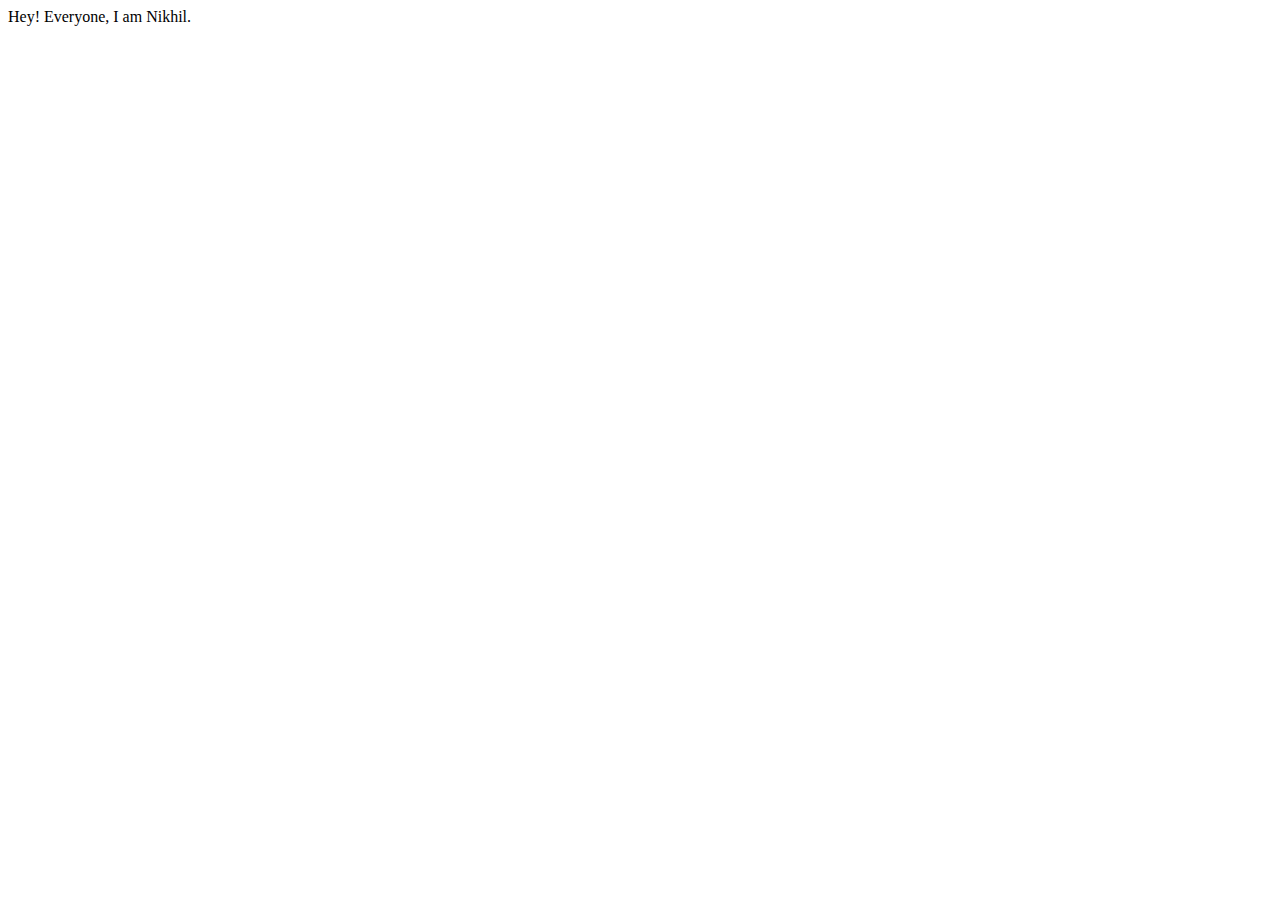
==== index.html @ 8692410e "Create index.html" ====
<!DOCTYPE html>
<html lang="en">
<head>
    <meta charset="UTF-8">
    <meta http-equiv="X-UA-Compatible" content="IE=edge">
    <meta name="viewport" content="width=device-width, initial-scale=1.0">
    <title>Nikhil's Portfolio</title>
</head>
<body>
    Hey! Everyone, I am Nikhil.
</body>
</html>
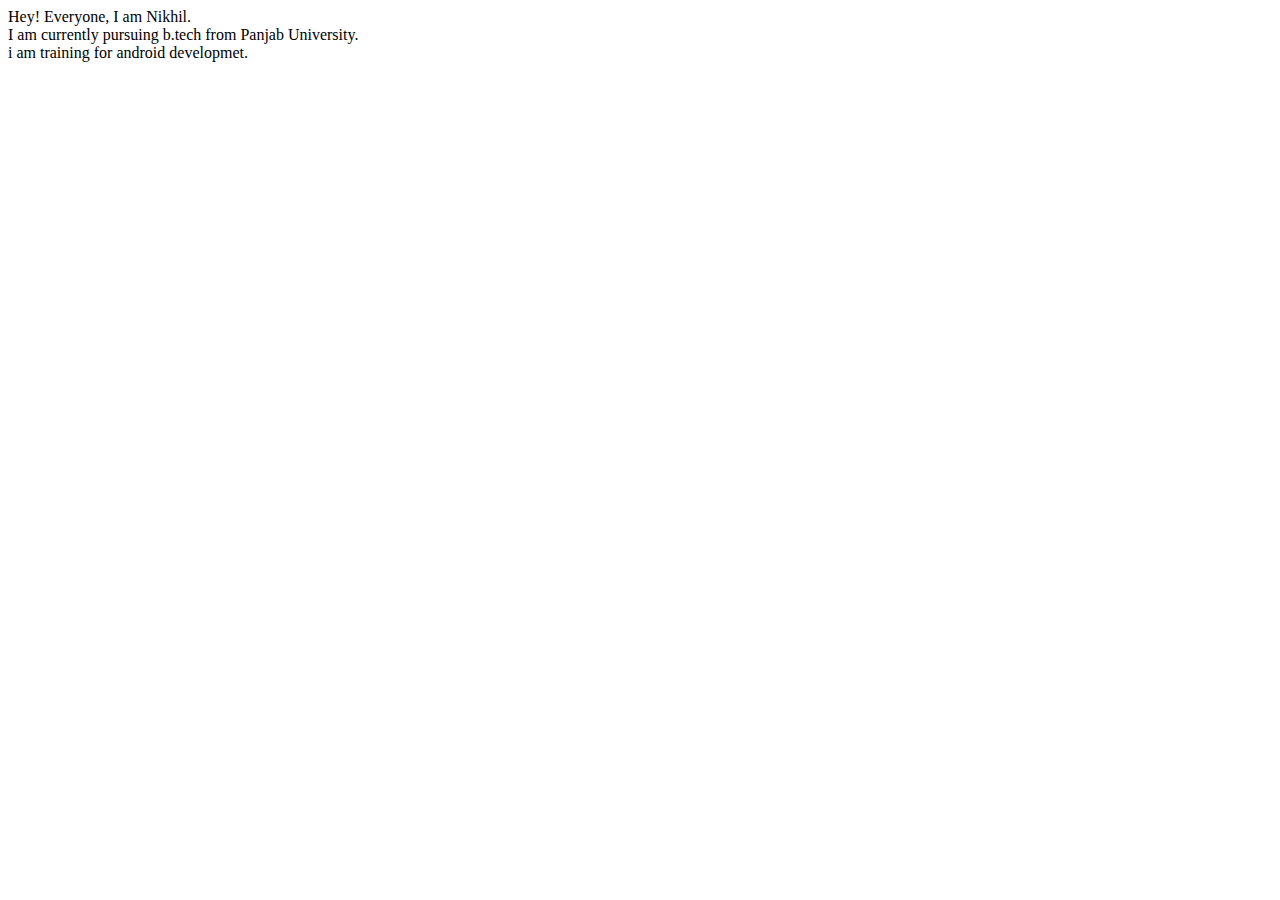
==== commit 9ddf7b76: "update project details" ====
--- a/index.html
+++ b/index.html
@@ -8,5 +8,9 @@
 </head>
 <body>
     Hey! Everyone, I am Nikhil.
+    <br>
+    I am currently pursuing b.tech from Panjab University.
+    <br>
+    i am training for android developmet.
 </body>
 </html>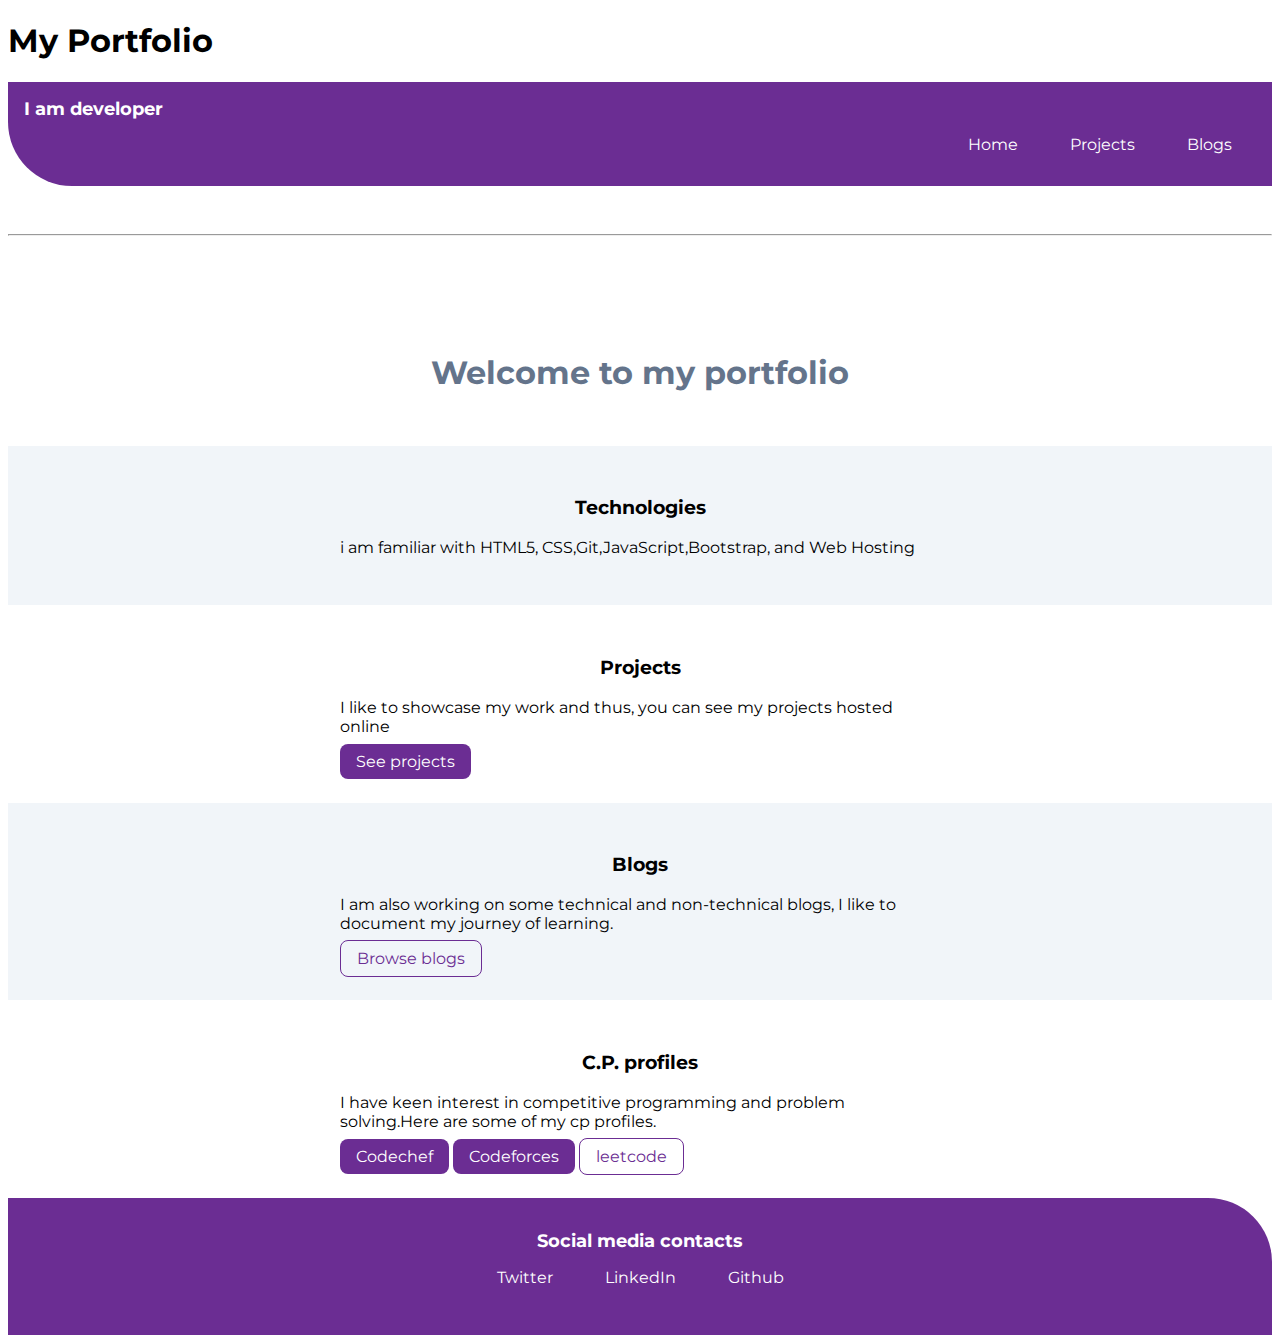
==== commit 04b27e45: "fix: hover effect" ====
--- a/index.html
+++ b/index.html
@@ -4,13 +4,76 @@
     <meta charset="UTF-8">
     <meta http-equiv="X-UA-Compatible" content="IE=edge">
     <meta name="viewport" content="width=device-width, initial-scale=1.0">
-    <title>Nikhil's Portfolio</title>
+    <title>home | Nikhil's Portfolio</title>
+    <link rel="stylesheet" href="style.css">
 </head>
 <body>
-    Hey! Everyone, I am Nikhil.
-    <br>
-    I am currently pursuing b.tech from Panjab University.
-    <br>
-    i am training for android developmet.
+    
+    <h1>My Portfolio</h1>
+    <nav class="navigation container">
+        <div class="nav-brand"><strong>I am developer</strong> </div>
+        <ul class="list-non-bullet nav-pills">
+            <li class="list-item-inline">
+                <a class="link" href="/">Home</a>
+            </li>
+            <li class="list-item-inline">
+                <a class="link" href="projects.html">Projects</a>
+            </li>
+            <li class="list-item-inline">
+                <a class="link" href="blogs.html">Blogs</a>
+            </li>
+        </ul>
+    </nav><hr> 
+    <header class="hero">
+        <img class="hero-img" src="/webimg.svg" alt="">
+        <h1 class="hero-heading">Welcome to my portfolio</h1>
+    </header>
+    <section class="section ow">
+        <h3>Technologies</h3>
+        <div class="container container-center">
+            <p>i am familiar with HTML5, CSS,Git,JavaScript,Bootstrap, and Web Hosting</p>
+        </div>
+        
+    </section>
+    <section class="section ">
+        <h3>Projects</h3>
+        <div class="container container-center">
+            <p>
+                I like to showcase my work and thus, you can see my projects hosted online
+            </p>
+            <a class="link link-primary" href="projects.html">See projects</a>
+        </div>
+    </section>    
+    <section class="section ow">
+        <h3>Blogs</h3>
+        <div class="container container-center">
+            <p>I am also working on some technical and non-technical blogs, I like to document my journey of learning.</p>
+            <a class="link link-secondary" href="blogs.html">Browse blogs</a>
+        </div>
+        
+    </section>
+    <section class="section ">
+        <h3>C.P. profiles</h3>
+        <div class="container container-center">
+            <p>
+               I have keen interest in competitive programming and problem solving.Here are some of my cp profiles.
+            </p>
+            <a class="link link-primary" href="https://www.codechef.com/users/nikj007" target="_blank">Codechef</a>
+            <a class="link link-primary" href="https://codeforces.com/profile/Nikhilj007" target="_blank">Codeforces</a>
+            <a class="link link-secondary" href="https://leetcode.com/nikj007/" target="_blank">leetcode</a>
+        </div>
+    </section>
+    <footer class="footer">
+        <div class="footer-header">
+            Social media contacts
+            
+        </div>
+        <ul class="social-links list-non-bullet">
+            <li class="list-item-inline"><a class="link " href="https://twitter.com/Nikhilism_1515?t=WCTnTuLcDopaoNQVSn306Q&s=08" target="_blank"> Twitter</a></li>
+            <li class="list-item-inline"><a class="link " href="https://www.linkedin.com/in/nikhil-jha-326779210" target="_blank"> LinkedIn</a></li>
+            <li class="list-item-inline"><a class="link " href="https://github.com/Nikhilj007" target="_blank"> Github</a></li>
+        </ul>
+    </footer>
+
 </body>
 </html>--- a/style.css
+++ b/style.css
@@ -0,0 +1,109 @@
+@import url('https://fonts.googleapis.com/css2?family=Montserrat:ital,wght@1,500&display=swap');
+
+:root{
+    --primary-color: #6b2d93;
+    --off-white: #f1f5f9;
+    --dark-grey: #64748b;
+}
+body{
+    font-family: 'Montserrat',
+    sans-serif;
+}
+hr{
+    margin: 3rem 0rem;
+}
+.container{
+    padding: 0rem 1rem;
+}
+.container-center{
+    max-width: 600px;
+    margin: auto;
+}
+.link{
+    text-decoration: none;
+    padding: 0.5rem 1rem;
+}
+.link-active{
+    font-weight: bold;
+}
+
+.link-primary{
+    background-color: var(--primary-color);
+    color: white;
+    border-radius: 0.5rem;
+}
+.link-secondary{
+    color: var(--primary-color);
+    border-radius: 0.5rem;
+    border: 1px solid var(--primary-color);
+
+}
+ .container a:hover{
+    background-color: #360854;
+    color: white;
+}
+.list-non-bullet{
+    list-style: none;
+}
+.list-item-inline{
+    display: inline;
+    padding: 0rem 0.5rem;
+}
+.navigation{
+    background-color: var(--primary-color);
+    color: white;
+    padding: 1rem 1rem;
+    border-bottom-left-radius: 4rem;
+}
+.navigation .nav-brand{
+    font-size: 1.1rem;
+}
+.navigation .nav-pills{
+    text-align: right;
+}
+.navigation a{
+    color: white;
+}
+.hero{
+    padding: 2rem;
+}
+.hero .hero-img{
+    max-width: 350px;
+    display: block;
+    margin: auto;
+}
+.hero .hero-heading{
+    padding-top: 1rem;
+    color: var(--dark-grey);
+    text-align: center;
+}
+.hero .heading-inverted{
+    color: var(--primary-color);
+}
+.section{
+    padding: 2rem;
+}
+.section h3{
+    text-align: center;
+    
+}
+.ow{
+    background-color: var(--off-white);
+}
+footer{
+    background-color: var(--primary-color);
+    padding: 2rem 1rem;
+    text-align: center;
+    border-top-right-radius: 4rem ;
+    color: white;
+}
+.footer .link {
+    color: white;
+}
+.footer .footer-header{
+    font-weight: bold;
+    font-size: large;
+}
+.footer ul{
+    padding-inline-start: 0px;
+}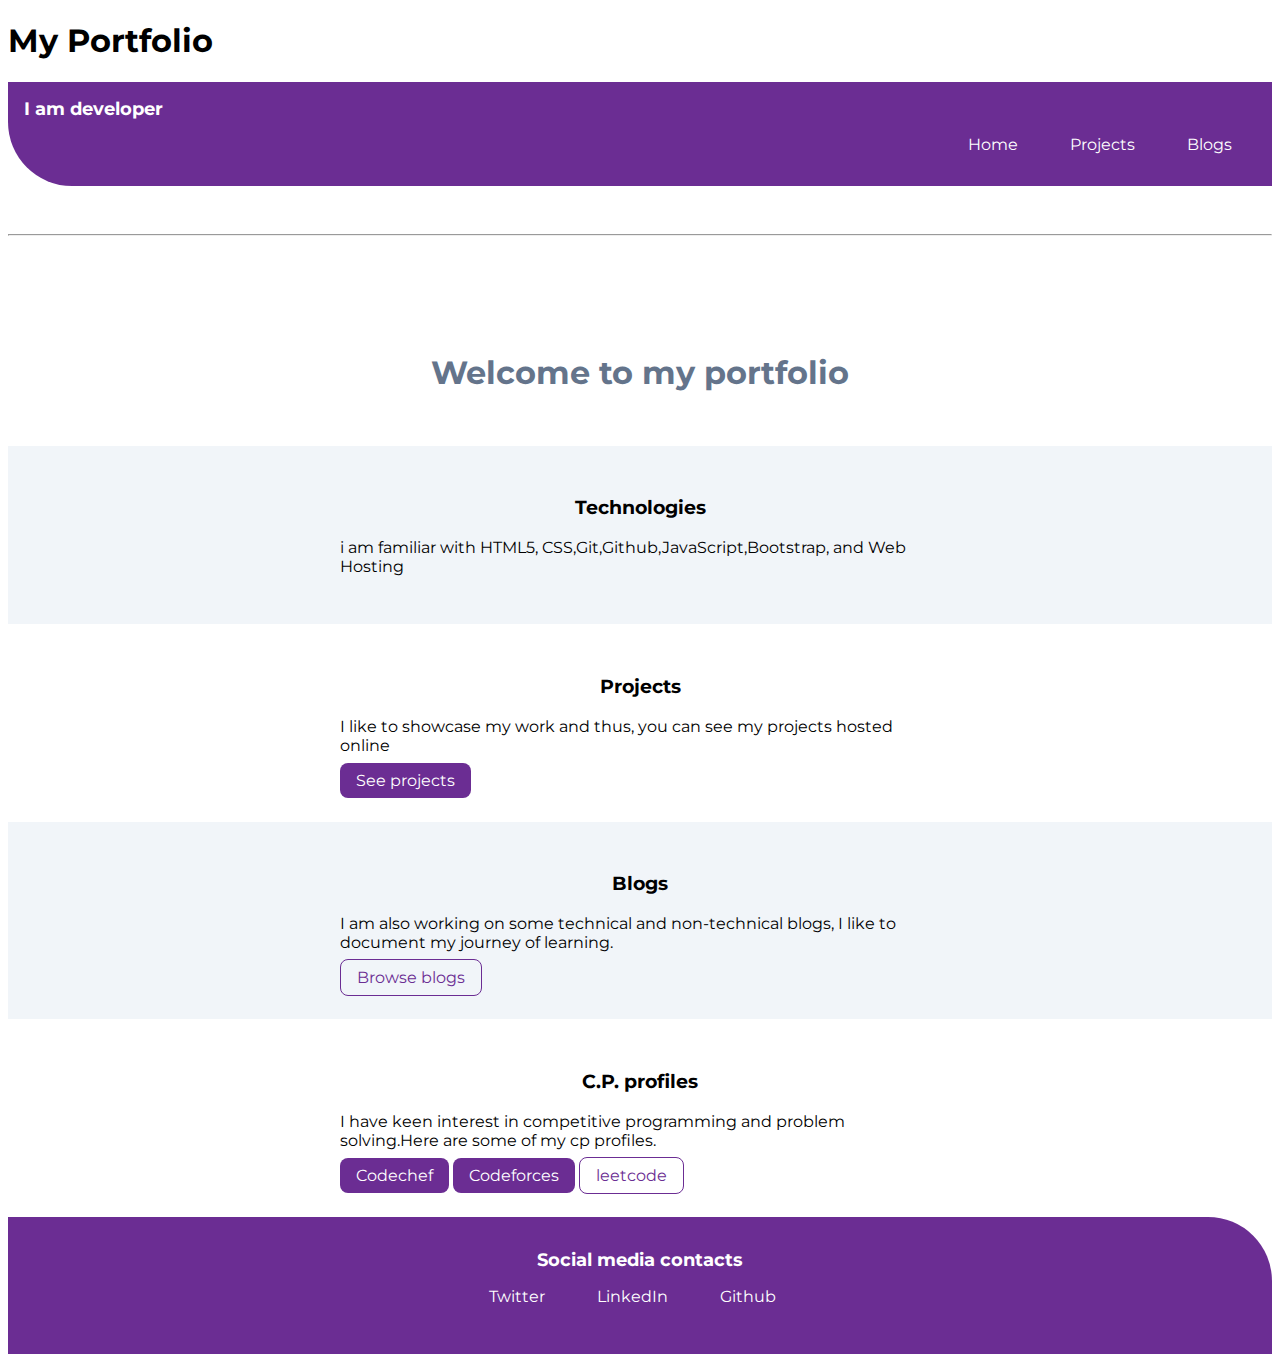
==== commit a636bec5: "styling" ====
--- a/index.html
+++ b/index.html
@@ -31,7 +31,7 @@
     <section class="section ow">
         <h3>Technologies</h3>
         <div class="container container-center">
-            <p>i am familiar with HTML5, CSS,Git,JavaScript,Bootstrap, and Web Hosting</p>
+            <p>i am familiar with HTML5, CSS,Git,Github,JavaScript,Bootstrap, and Web Hosting</p>
         </div>
         
     </section>
@@ -68,7 +68,7 @@
             Social media contacts
             
         </div>
-        <ul class="social-links list-non-bullet">
+        <ul class="social-links list-non-bullet container">
             <li class="list-item-inline"><a class="link " href="https://twitter.com/Nikhilism_1515?t=WCTnTuLcDopaoNQVSn306Q&s=08" target="_blank"> Twitter</a></li>
             <li class="list-item-inline"><a class="link " href="https://www.linkedin.com/in/nikhil-jha-326779210" target="_blank"> LinkedIn</a></li>
             <li class="list-item-inline"><a class="link " href="https://github.com/Nikhilj007" target="_blank"> Github</a></li>
--- a/style.css
+++ b/style.css
@@ -41,6 +41,7 @@
  .container a:hover{
     background-color: #360854;
     color: white;
+    border-radius: 0.5rem;
 }
 .list-non-bullet{
     list-style: none;
@@ -106,4 +107,10 @@
 }
 .footer ul{
     padding-inline-start: 0px;
+}
+@media all and(max-width:460px) {
+    .section .link-secondary{
+        margin-top: 5rem;
+    }
+    
 }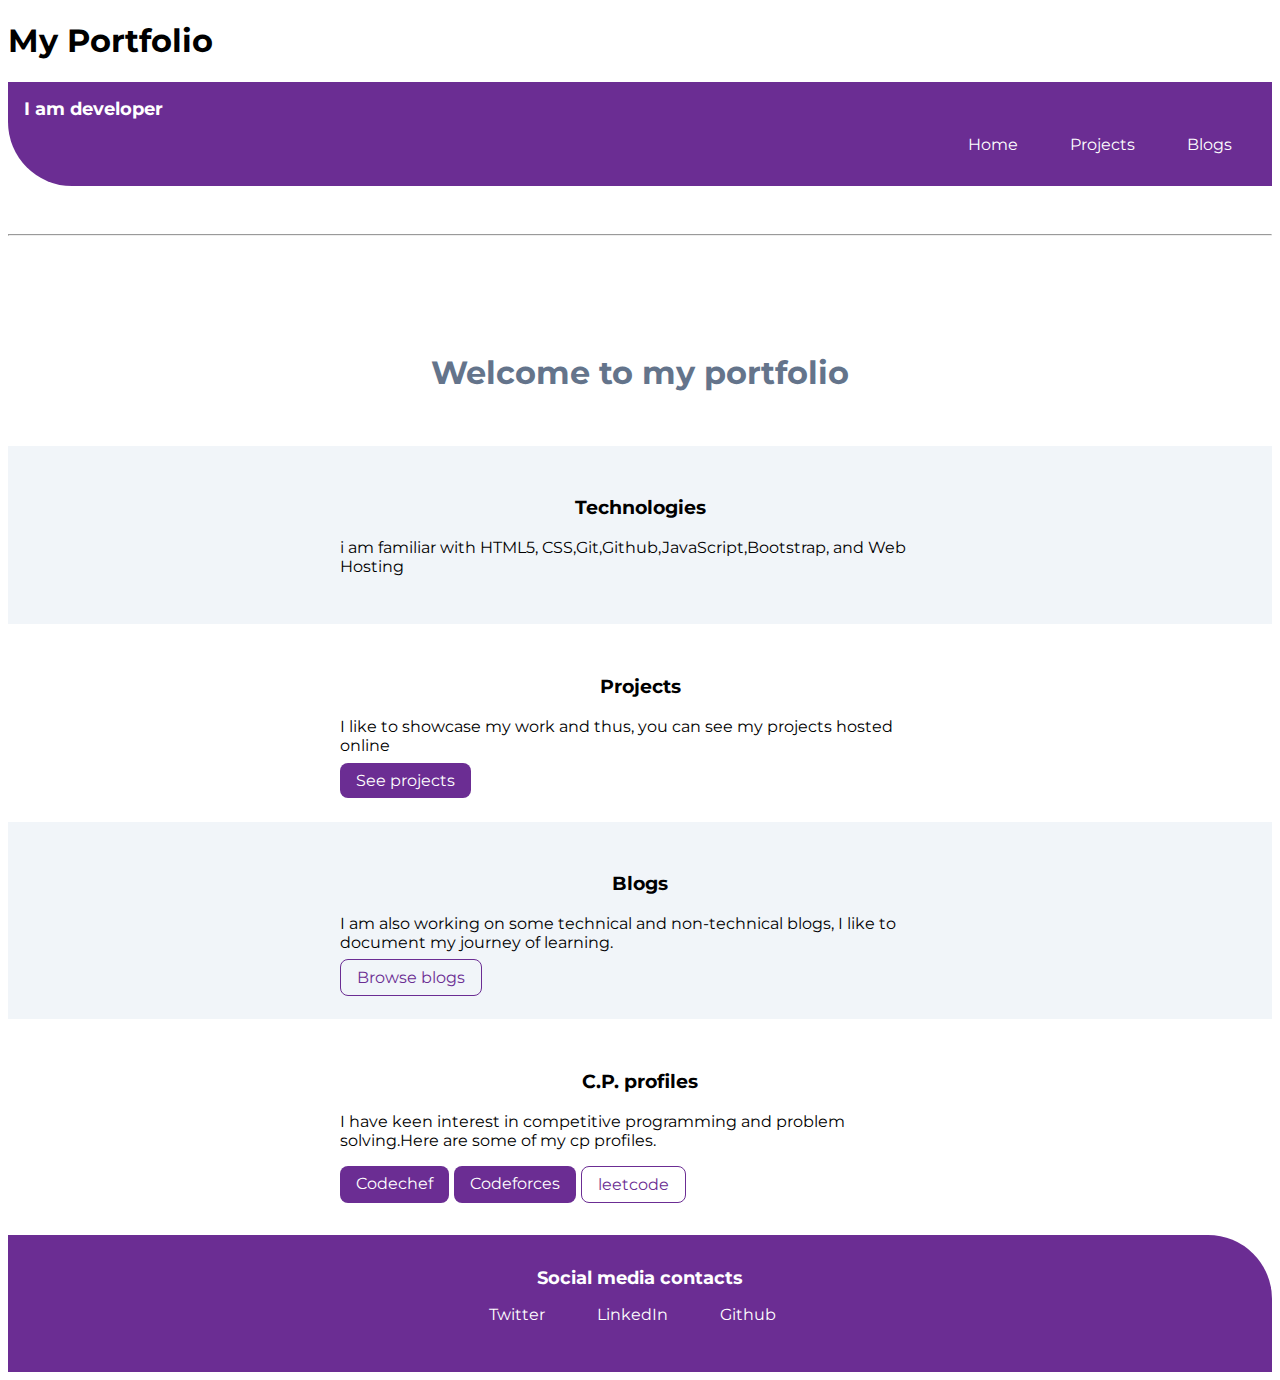
==== commit f1c80a42: "responsiveness" ====
--- a/index.html
+++ b/index.html
@@ -54,13 +54,16 @@
     </section>
     <section class="section ">
         <h3>C.P. profiles</h3>
-        <div class="container container-center">
+        <div class="container container-center ">
             <p>
                I have keen interest in competitive programming and problem solving.Here are some of my cp profiles.
             </p>
-            <a class="link link-primary" href="https://www.codechef.com/users/nikj007" target="_blank">Codechef</a>
+            <div class="flex">
+                <a class="link link-primary" href="https://www.codechef.com/users/nikj007" target="_blank">Codechef</a>
             <a class="link link-primary" href="https://codeforces.com/profile/Nikhilj007" target="_blank">Codeforces</a>
             <a class="link link-secondary" href="https://leetcode.com/nikj007/" target="_blank">leetcode</a>
+            </div>
+            
         </div>
     </section>
     <footer class="footer">
--- a/style.css
+++ b/style.css
@@ -19,9 +19,17 @@
     max-width: 600px;
     margin: auto;
 }
+
+.flex{
+    display: flex;
+    gap: 5px;
+    flex-wrap: wrap;
+}
+
 .link{
     text-decoration: none;
     padding: 0.5rem 1rem;
+    transition: 0.3s ease-out;
 }
 .link-active{
     font-weight: bold;
@@ -31,11 +39,13 @@
     background-color: var(--primary-color);
     color: white;
     border-radius: 0.5rem;
+    transition: 0.3s ease-out;
 }
 .link-secondary{
     color: var(--primary-color);
     border-radius: 0.5rem;
     border: 1px solid var(--primary-color);
+    transition: 0.3s ease-out;
 
 }
  .container a:hover{
@@ -55,6 +65,7 @@
     color: white;
     padding: 1rem 1rem;
     border-bottom-left-radius: 4rem;
+    position:static
 }
 .navigation .nav-brand{
     font-size: 1.1rem;
